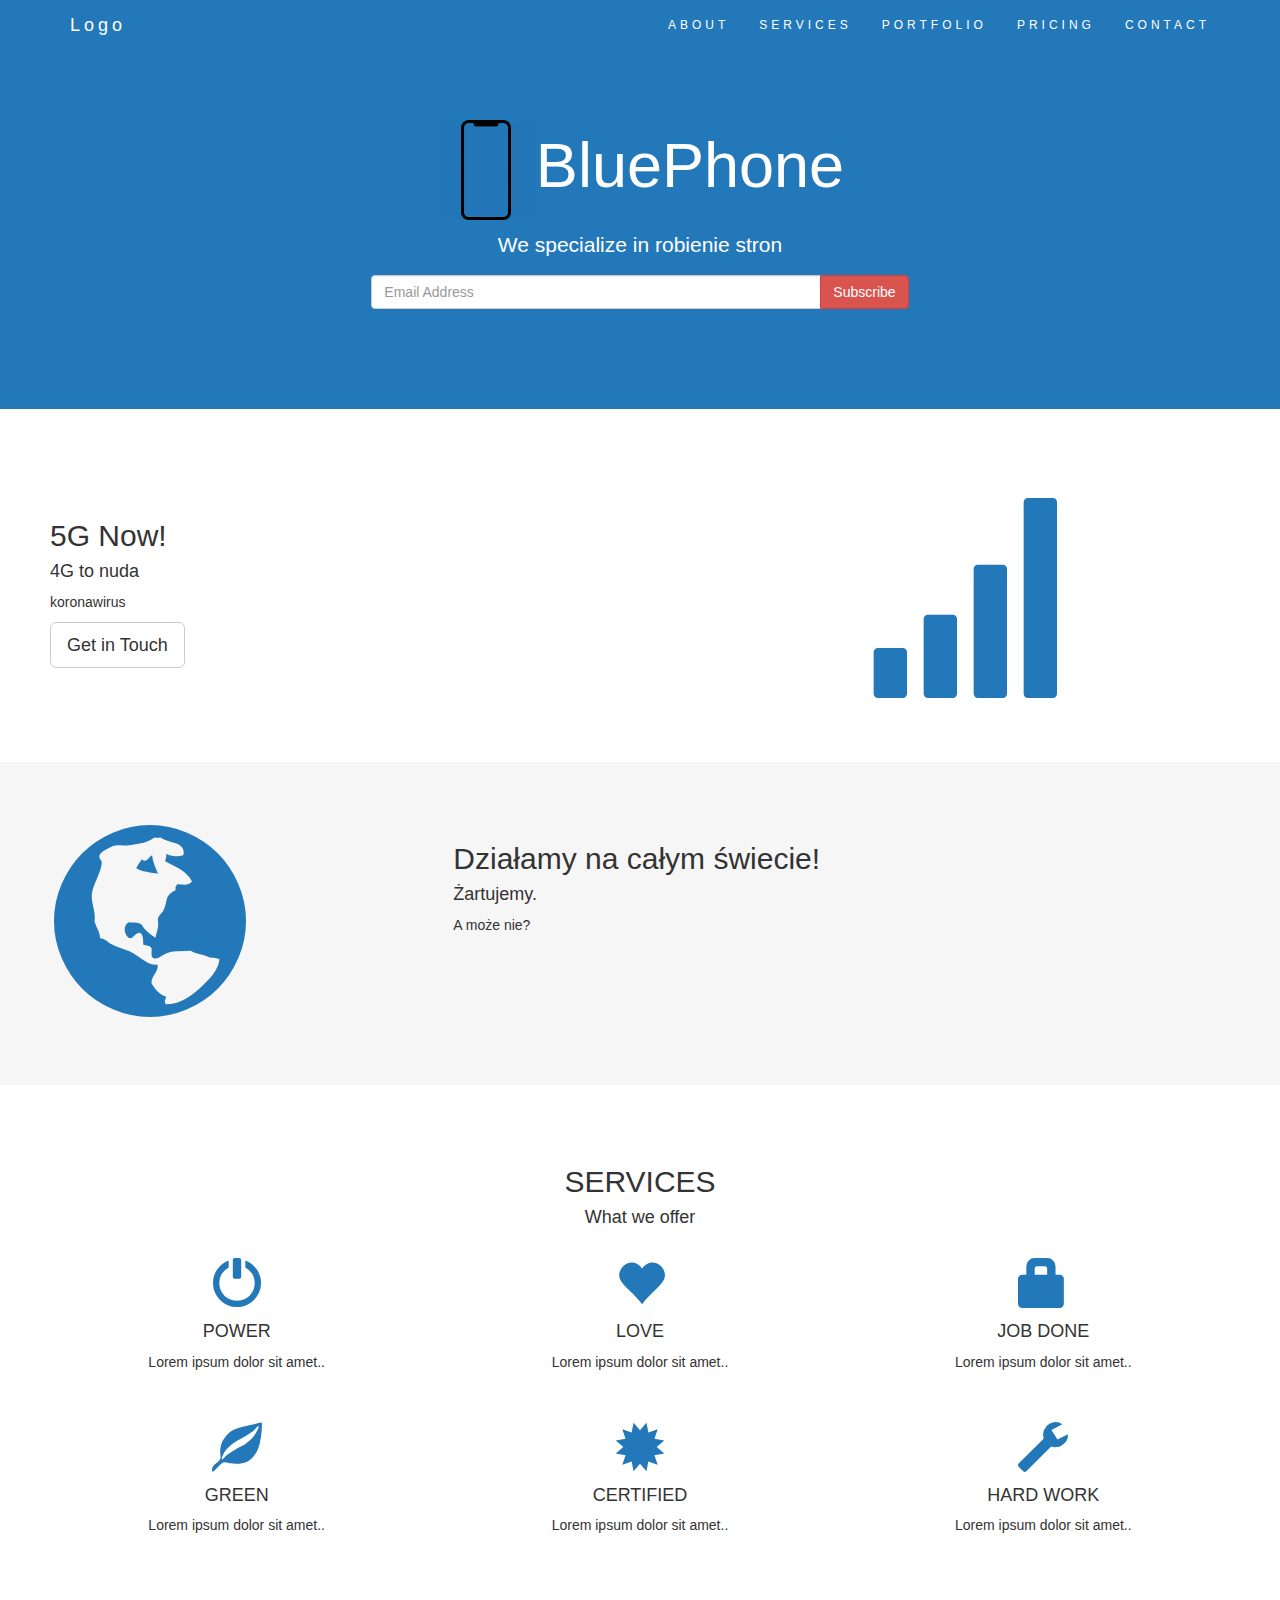
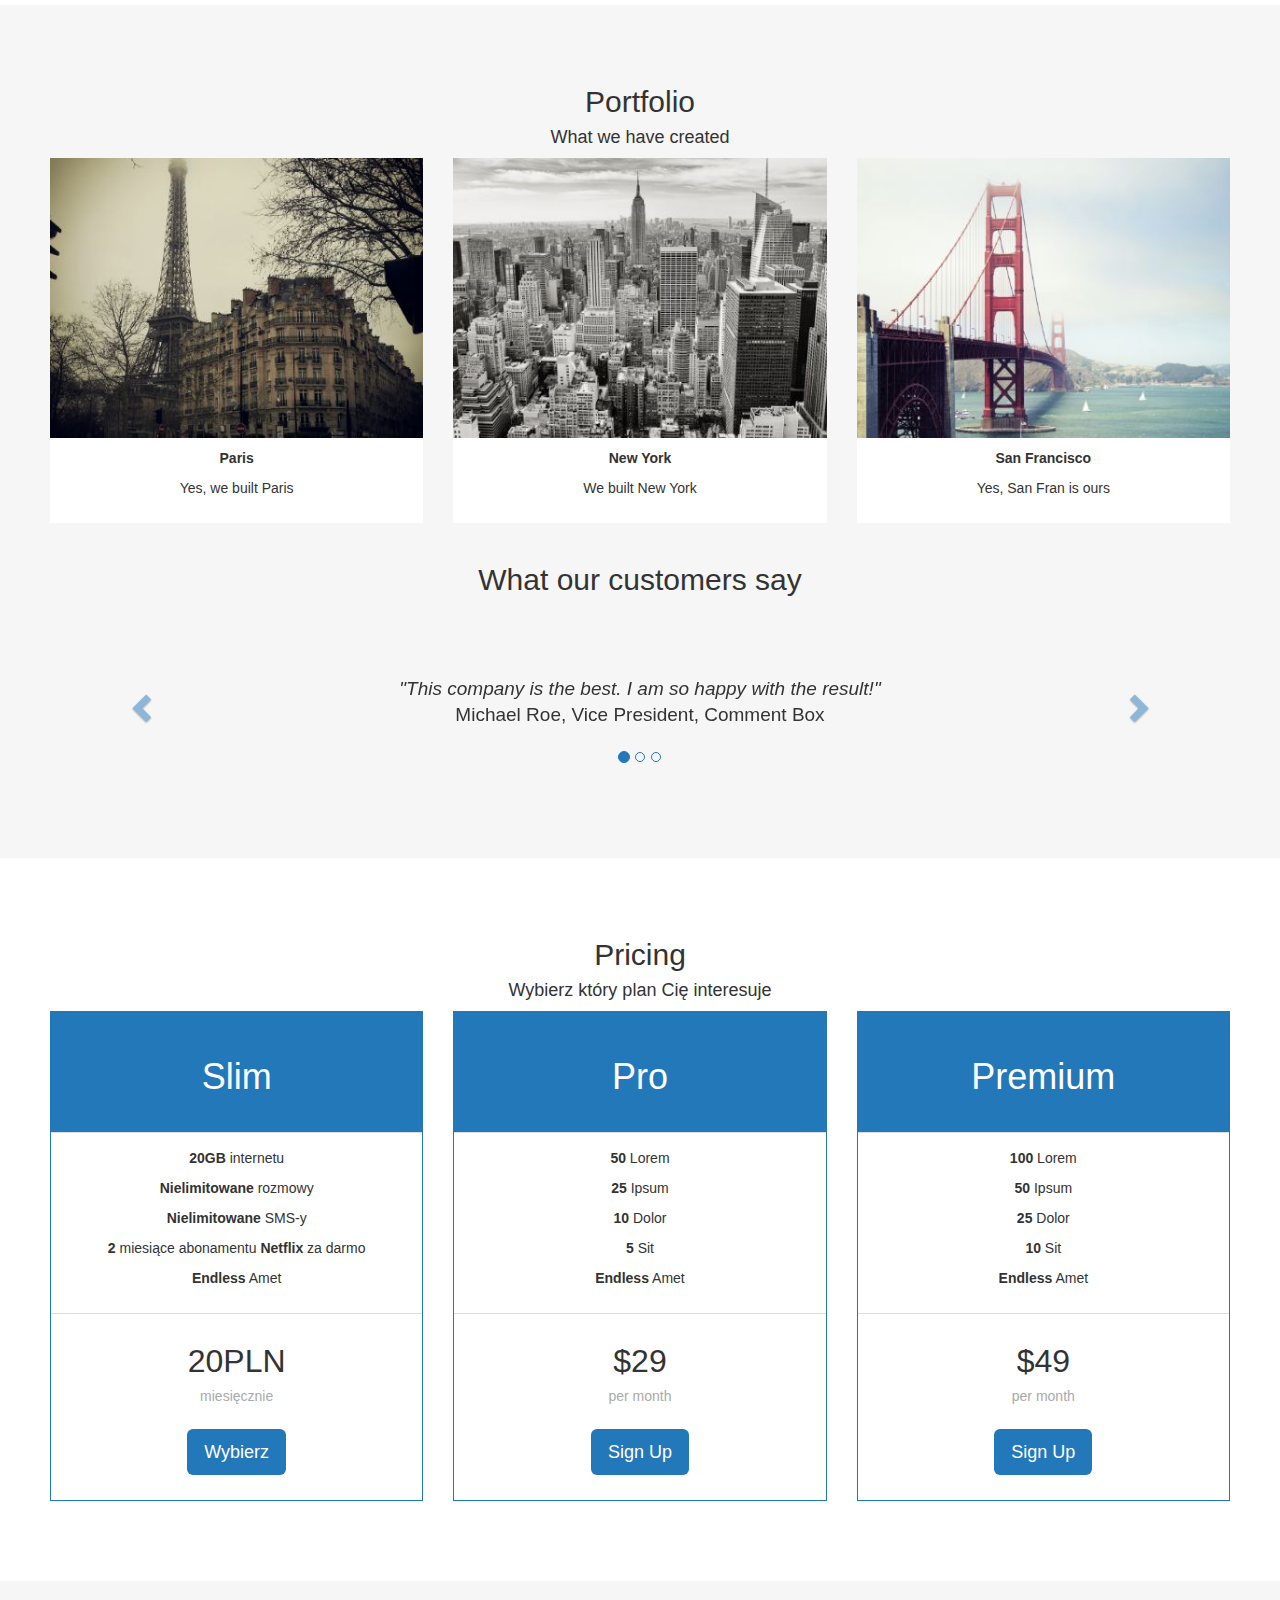
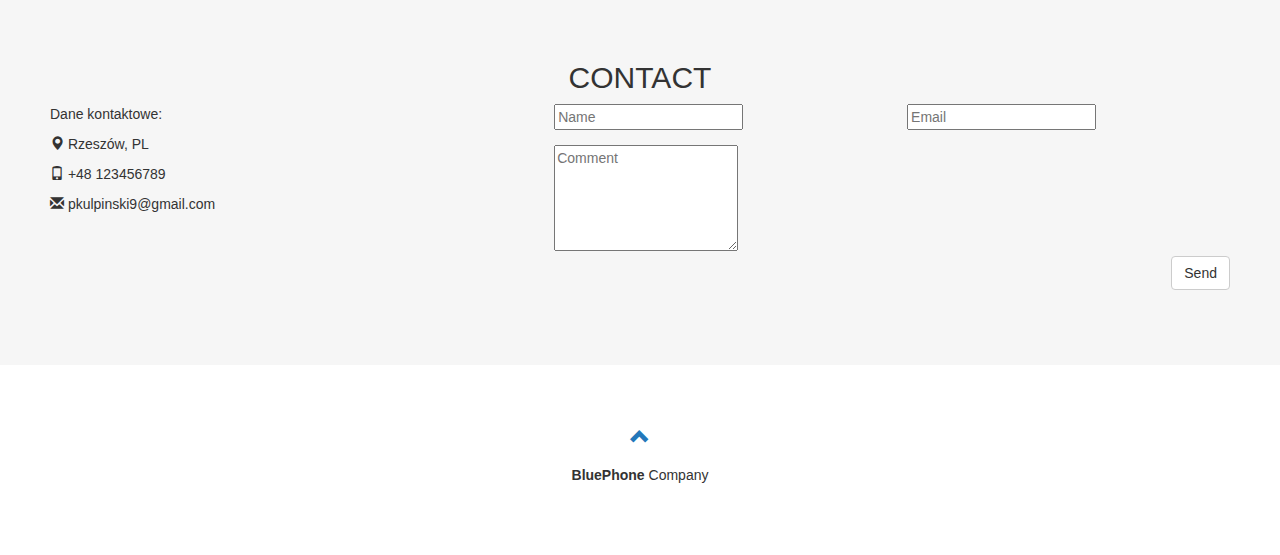
==== index.html @ 7ac51c2f "zarys strony glownej" ====
<!DOCTYPE html>
<html lang="pl">
<head>
<title>BluePhone</title>
<meta charset="utf-8">
<meta name="viewport" content="width=device-width, initial-scale=1">

<link rel="stylesheet"href="https://maxcdn.bootstrapcdn.com/bootstrap/3.3.7/css/bootstrap
.min.css">
<script src="https://ajax.googleapis.com/ajax/libs/jquery/1.12.4/jquery.min.js"></script>
<script src="https://maxcdn.bootstrapcdn.com/bootstrap/3.3.7/js/bootstrap.min.js">
</script>

</head>

<style>
.jumbotron {
background-color: #2378ba; /* kolor pomarańczowy */
color: #ffffff;
    padding: 100px 25px;
}
.container-fluid {
padding: 60px 50px;
}
    
.bg-grey {
background-color: #f6f6f6;
}
.logo {
color: #2378ba;
font-size: 200px;
}
.logo-small{
color: #2378ba;
font-size: 50px;
}
@media screen and (max-width: 768px) {
.col-sm-4 {
text-align: center;
margin: 25px 0;
}
}
.thumbnail {
padding: 0 0 15px 0;
border: none;
border-radius: 0;
}
.thumbnail img {
width: 100%;
height: 100%;
margin-bottom: 10px;
}
.carousel-control.right, .carousel-control.left {
background-image: none;
color: #2378ba;
}
.carousel-indicators li {
border-color: #2378ba;
}
.carousel-indicators li.active {
background-color: #2378ba;
}
.item h4 {
font-size: 19px;
line-height: 1.375em;
font-weight: 400;
font-style: italic;
margin: 70px 0;
}
.item span {
font-style: normal;
}
.panel {
border: 1px solid #2378ba;
border-radius:0;
transition: box-shadow 0.5s;
}
.panel:hover {
box-shadow: 5px 0px 40px rgba(0,0,0, .2);
}
.panel-footer .btn:hover {
border: 1px solid #2378ba;
background-color: #fff !important;
color: #2378ba;
}
.panel-heading {
color: #fff !important;
background-color: #2378ba !important;
padding: 25px;
border-bottom: 1px solid transparent;
border-top-left-radius: 0px;
border-top-right-radius: 0px;
border-bottom-left-radius: 0px;
border-bottom-right-radius: 0px;
}
.panel-footer {
background-color: #fff !important;
}
.panel-footer h3 {
font-size: 32px;
}
.panel-footer h4 {
color: #aaa;
font-size: 14px;
}
.panel-footer .btn {
margin: 15px 0;
background-color: #2378ba;
color: #fff;
}
.navbar {
margin-bottom: 0;
background-color: #2378ba;
z-index: 9999;
border: 0;
font-size: 12px !important;
line-height: 1.42857143 !important;
letter-spacing: 4px;
border-radius: 0;
}
.navbar li a, .navbar .navbar-brand {
color: #fff !important;
}
.navbar-nav li a:hover, .navbar-nav li.active a {
color: #2378ba !important;
background-color: #fff !important;
}
.navbar-default .navbar-toggle {
border-color: transparent;
color: #fff !important;
}
footer .glyphicon {
font-size: 20px;
margin-bottom: 20px;
color: #2378ba;
}
    
</style>

<body id="myPage" data-spy="scroll" data-target=".navbar" data-offset="60">



<nav class="navbar navbar-default navbar-fixed-top">
<div class="container">
<div class="navbar-header">

<button type="button" class="navbar-toggle" data-toggle="collapse" data-
target="#myNavbar">

<span class="icon-bar"></span>
<span class="icon-bar"></span>
<span class="icon-bar"></span>
</button>
<a class="navbar-brand" href="#">Logo</a>
</div>
<div class="collapse navbar-collapse" id="myNavbar">
<ul class="nav navbar-nav navbar-right">
<li><a href="#about">ABOUT</a></li>
<li><a href="#services">SERVICES</a></li>
<li><a href="#portfolio">PORTFOLIO</a></li>
<li><a href="#pricing">PRICING</a></li>
<li><a href="#contact">CONTACT</a></li>
</ul>
</div>
</div>
</nav>

<div class ="jumbotron text-center">
<h1><img src="iphone.png" height="100" width="100">BluePhone</h1>
<p>We specialize in robienie stron</p>
 <form class="form-inline">     
 <div class="input-group">       
 <input type="email" class="form-control" size="50" placeholder="Email Address" required>       
 <div class="input-group-btn">         
 <button type="button" class="btn btn-danger">Subscribe</button>       
 </div>     
 </div>   
 </form>
</div>

<div id="about" class="container-fluid">
<div class="row">
<div class="col-sm-8">
<h2>5G Now!</h2>
<h4>4G to nuda</h4>
<p>koronawirus</p>
<button class="btn btn-default btn-lg">Get in Touch</button>
</div>
    <div class="col-sm-4">
    <span class="glyphicon glyphicon-signal logo"></span>
    </div>
</div>
</div>

<div class="container-fluid bg-grey">
<div class="row">
    <div class="col-sm-4">
    <span class="glyphicon glyphicon-globe logo"></span>
    </div>
<div class="col-sm-8">
<h2>Działamy na całym świecie!</h2>
<h4>Żartujemy.</h4>
<p>A może nie?</p>
</div>
</div>
</div>

<div id="services" class="container-fluid text-center">
<h2>SERVICES</h2>
<h4>What we offer</h4>
<br>
<div class="row">
<div class="col-sm-4">
<span class="glyphicon glyphicon-off logo-small"></span>
<h4>POWER</h4>
<p>Lorem ipsum dolor sit amet..</p>
</div>
<div class="col-sm-4">
<span class="glyphicon glyphicon-heart logo-small"></span>
<h4>LOVE</h4>
<p>Lorem ipsum dolor sit amet..</p>
</div>
<div class="col-sm-4">
<span class="glyphicon glyphicon-lock logo-small"></span>
<h4>JOB DONE</h4>
<p>Lorem ipsum dolor sit amet..</p>
</div>
</div>
<br><br>
<div class="row">
<div class="col-sm-4">
<span class="glyphicon glyphicon-leaf logo-small"></span>
<h4>GREEN</h4>
<p>Lorem ipsum dolor sit amet..</p>
</div>
<div class="col-sm-4">
<span class="glyphicon glyphicon-certificate logo-small"></span>
<h4>CERTIFIED</h4>
<p>Lorem ipsum dolor sit amet..</p>
</div>
<div class="col-sm-4">
<span class="glyphicon glyphicon-wrench logo-small"></span>
<h4>HARD WORK</h4>
<p>Lorem ipsum dolor sit amet..</p>
</div>
</div>
</div>

<div id="portfolio" class="container-fluid text-center bg-grey">
<h2>Portfolio</h2>
<h4>What we have created</h4>
<div class="row text-center">
<div class="col-sm-4">
<div class="thumbnail">
<img src="paris.jpg" alt="Paris">
<p><strong>Paris</strong></p>
<p>Yes, we built Paris</p>
</div>
</div>
<div class="col-sm-4">
<div class="thumbnail">
<img src="newyork.jpg" alt="New York">
<p><strong>New York</strong></p>
<p>We built New York</p>
</div>
</div>
<div class="col-sm-4">
<div class="thumbnail">
<img src="sanfran.jpg" alt="San Francisco">
<p><strong>San Francisco</strong></p>
<p>Yes, San Fran is ours</p>
</div>
</div>
</div>


<h2>What our customers say</h2>
<div id="myCarousel" class="carousel slide text-center" data-ride="carousel">
<!-- Indicators -->
<ol class="carousel-indicators">
<li data-target="#myCarousel" data-slide-to="0" class="active"></li>
<li data-target="#myCarousel" data-slide-to="1"></li>
<li data-target="#myCarousel" data-slide-to="2"></li>
</ol>
<!-- Wrapper for slides -->
<div class="carousel-inner" role="listbox">
<div class="item active">

<h4>"This company is the best. I am so happy with the result!"<br><span style="font-
style:normal;">Michael Roe, Vice President, Comment Box</span></h4>

</div>
<div class="item">
<h4>"One word... WOW!!"<br><span style="font-style:normal;">John Doe, Salesman, Rep
Inc</span></h4>
</div>
<div class="item">

<h4>"Could I... BE any more happy with this company?"<br><span style="font-
style:normal;">Chandler Bing, Actor, FriendsAlot</span></h4>

</div>
</div>
<!-- Left and right controls -->
<a class="left carousel-control" href="#myCarousel" role="button" data-slide="prev">
<span class="glyphicon glyphicon-chevron-left" aria-hidden="true"></span>
<span class="sr-only">Previous</span>
</a>
<a class="right carousel-control" href="#myCarousel" role="button" data-slide="next">
<span class="glyphicon glyphicon-chevron-right" aria-hidden="true"></span>
<span class="sr-only">Next</span>
</a>
</div>
</div>

<div id ="pricing" class="container-fluid">
<div class="text-center">
<h2>Pricing</h2>
<h4>Wybierz który plan Cię interesuje</h4>
</div>
<div class="row">
<div class="col-sm-4">
<div class="panel panel-default text-center">
<div class="panel-heading">
<h1>Slim</h1>
</div>
<div class="panel-body">
<p><strong>20GB</strong> internetu</p>
<p><strong>Nielimitowane</strong> rozmowy</p>
<p><strong>Nielimitowane</strong> SMS-y</p>
<p><strong>2</strong> miesiące abonamentu <strong>Netflix</strong> za darmo</p>
<p><strong>Endless</strong> Amet</p>
</div>
<div class="panel-footer">
<h3>20PLN</h3>
<h4>miesięcznie</h4>
<button class="btn btn-lg">Wybierz</button>
</div>
</div>
</div>
<div class="col-sm-4">
<div class="panel panel-default text-center">
<div class="panel-heading">
<h1>Pro</h1>
</div>
<div class="panel-body">
<p><strong>50</strong> Lorem</p>
<p><strong>25</strong> Ipsum</p>
<p><strong>10</strong> Dolor</p>
<p><strong>5</strong> Sit</p>
<p><strong>Endless</strong> Amet</p>
</div>
<div class="panel-footer">
<h3>$29</h3>
<h4>per month</h4>
<button class="btn btn-lg">Sign Up</button>
</div>
</div>
</div>
<div class="col-sm-4">
<div class="panel panel-default text-center">
<div class="panel-heading">
<h1>Premium</h1>
</div>
<div class="panel-body">
<p><strong>100</strong> Lorem</p>
<p><strong>50</strong> Ipsum</p>
<p><strong>25</strong> Dolor</p>
<p><strong>10</strong> Sit</p>
<p><strong>Endless</strong> Amet</p>
</div>
<div class="panel-footer">
<h3>$49</h3>
<h4>per month</h4>
<button class="btn btn-lg">Sign Up</button>
</div>
</div>
</div>
</div>
</div>

<div id="contact" class="container-fluid bg-grey">
<h2 class="text-center">CONTACT</h2>
<div class="row">
<div class="col-sm-5">
<p>Dane kontaktowe:</p>
<p><span class="glyphicon glyphicon-map-marker"></span> Rzeszów, PL</p>
<p><span class="glyphicon glyphicon-phone"></span> +48 123456789</p>
<p><span class="glyphicon glyphicon-envelope"></span> pkulpinski9@gmail.com</p>
</div>
<div class="col-sm-7">
<div class="row">
<div class="col-sm-6 form-group">

<input class="form-
control" id="name" name="name" placeholder="Name" type="text"required>

</div>
<div class="col-sm-6 form-group">

<input class="form-
control" id="email" name="email" placeholder="Email" type="email"required>

</div>
</div>

<textarea class="form-
control" id="comments" name="comments" placeholder="Comment"rows="5"></textarea><br>

<div class="row">
<div class="col-sm-12 form-group">
<button class="btn btn-default pull-right" type="submit">Send</button>
</div>
</div>
</div>
</div>
</div>

<footer class="container-fluid text-center">
<a href="#myPage" title="To Top">
<span class="glyphicon glyphicon-chevron-up"></span>
</a>
    <p><strong>BluePhone</strong> Company</p>
</footer>

</body>
</html>
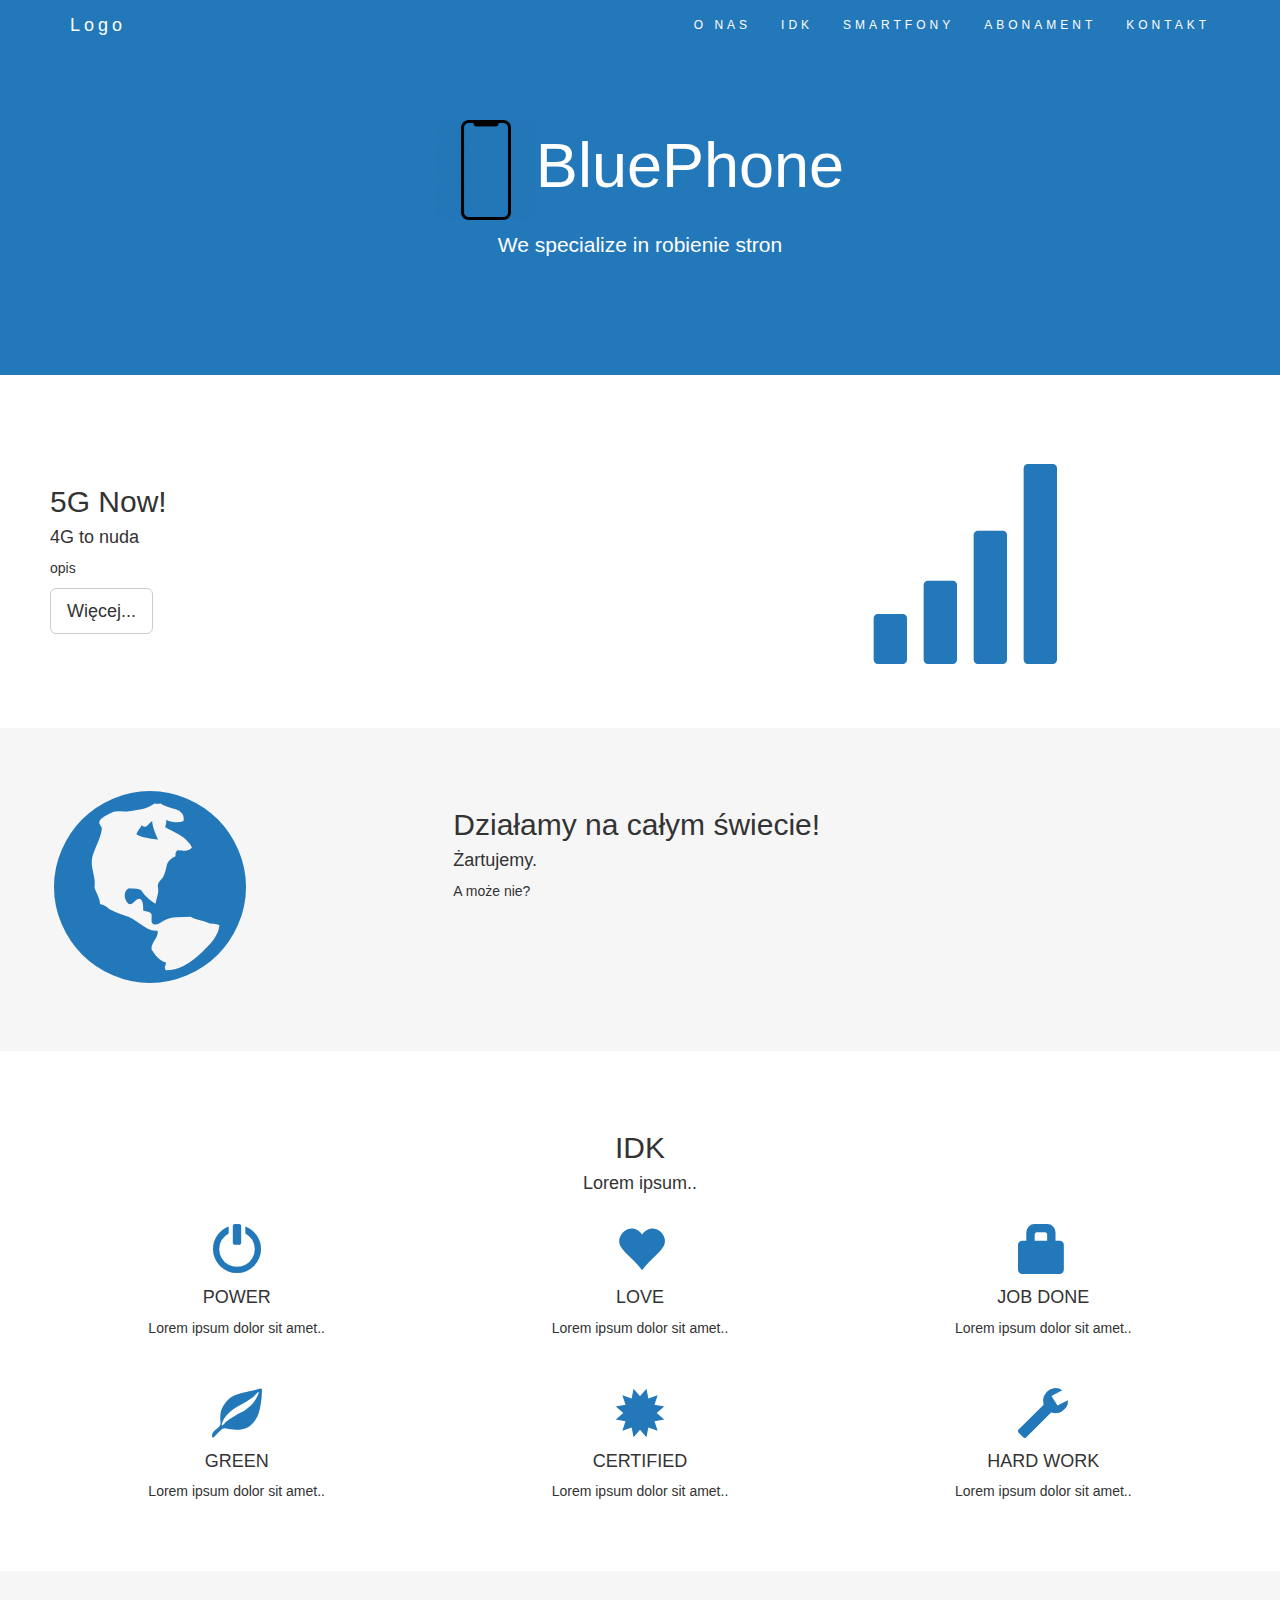
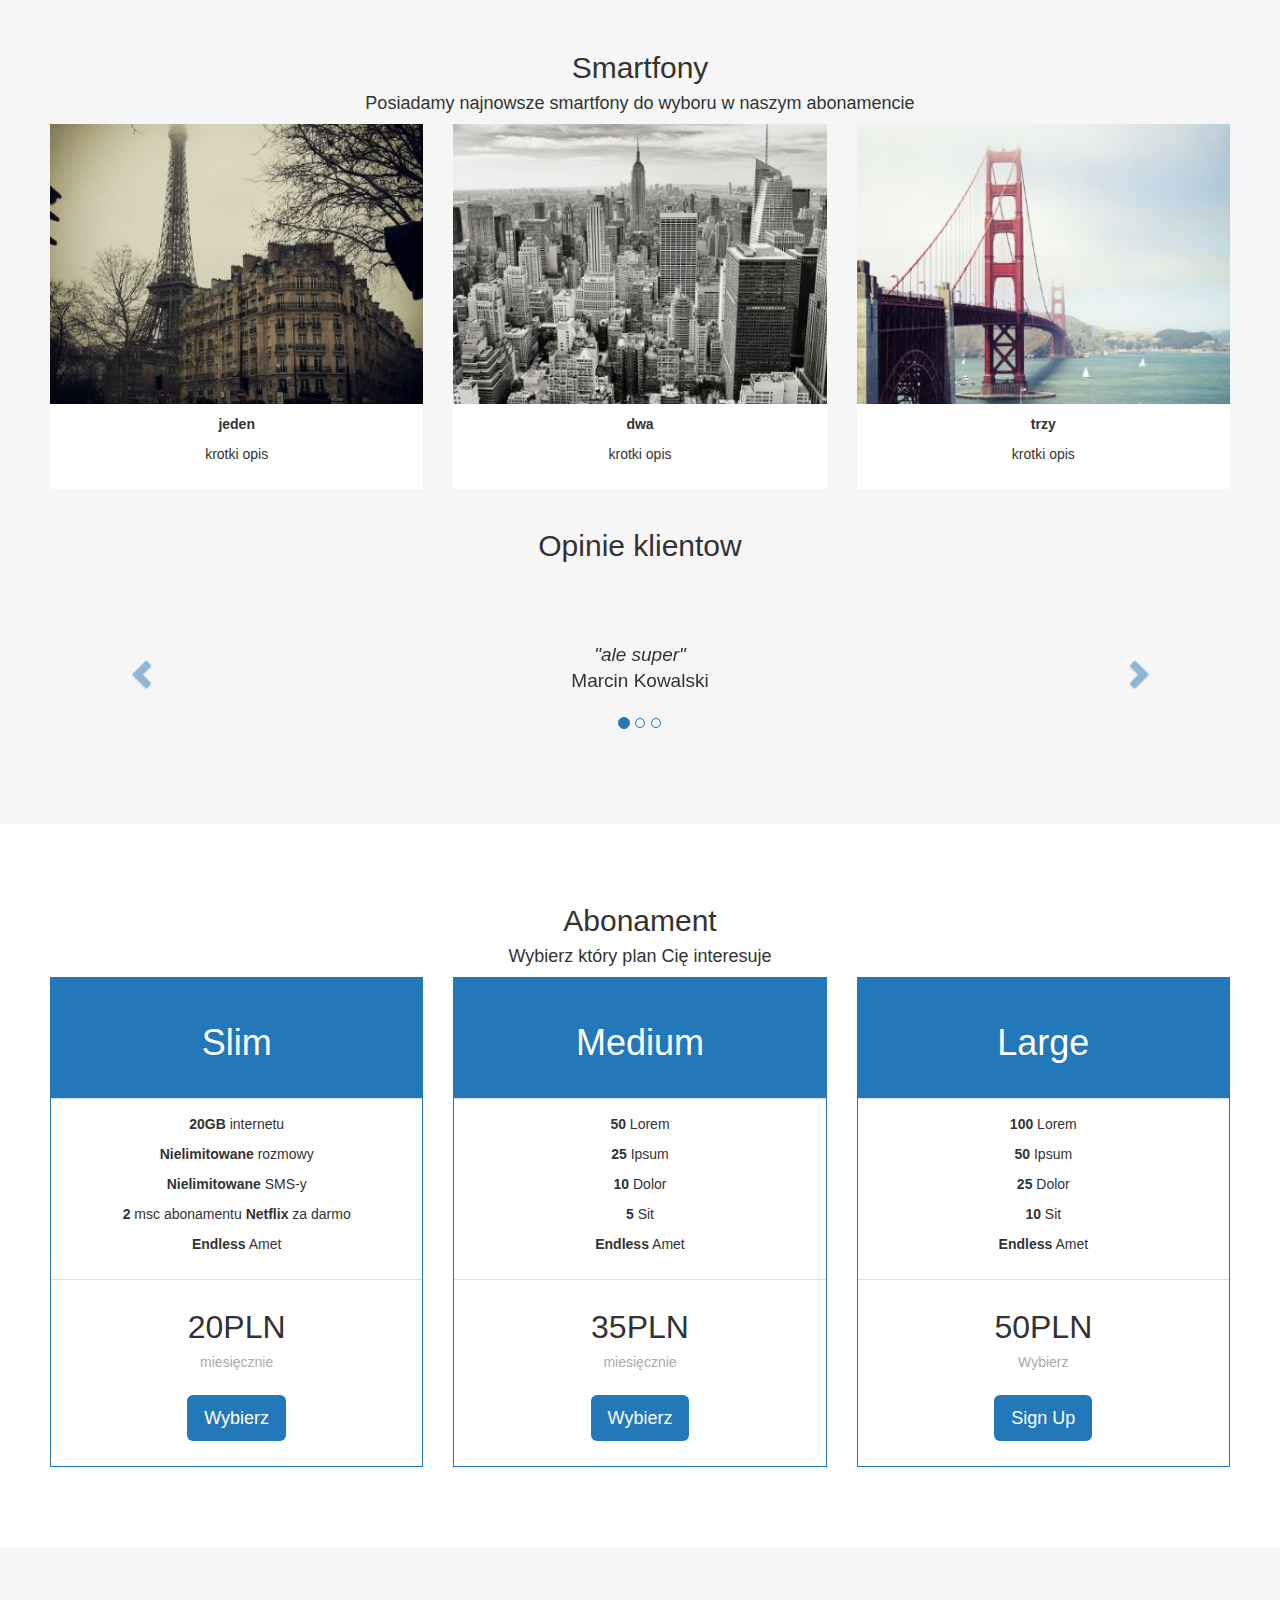
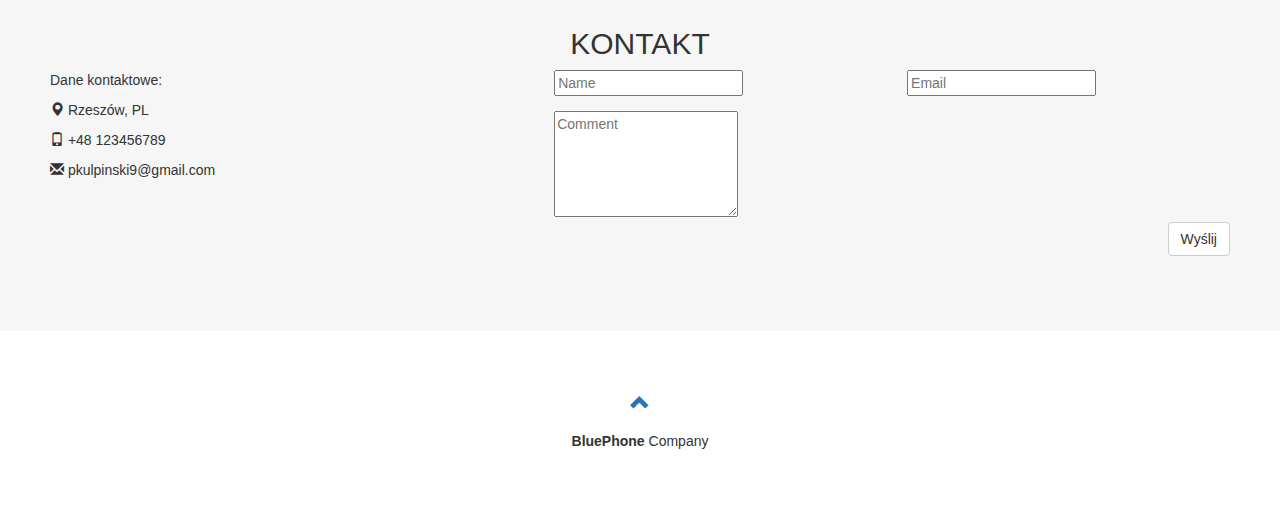
==== commit 93b9f570: "małe poprawki" ====
--- a/index.html
+++ b/index.html
@@ -10,132 +10,8 @@
 <script src="https://ajax.googleapis.com/ajax/libs/jquery/1.12.4/jquery.min.js"></script>
 <script src="https://maxcdn.bootstrapcdn.com/bootstrap/3.3.7/js/bootstrap.min.js">
 </script>
-
+<link rel="stylesheet" href="style.css" type="text/css"/>
 </head>
-
-<style>
-.jumbotron {
-background-color: #2378ba; /* kolor pomarańczowy */
-color: #ffffff;
-    padding: 100px 25px;
-}
-.container-fluid {
-padding: 60px 50px;
-}
-    
-.bg-grey {
-background-color: #f6f6f6;
-}
-.logo {
-color: #2378ba;
-font-size: 200px;
-}
-.logo-small{
-color: #2378ba;
-font-size: 50px;
-}
-@media screen and (max-width: 768px) {
-.col-sm-4 {
-text-align: center;
-margin: 25px 0;
-}
-}
-.thumbnail {
-padding: 0 0 15px 0;
-border: none;
-border-radius: 0;
-}
-.thumbnail img {
-width: 100%;
-height: 100%;
-margin-bottom: 10px;
-}
-.carousel-control.right, .carousel-control.left {
-background-image: none;
-color: #2378ba;
-}
-.carousel-indicators li {
-border-color: #2378ba;
-}
-.carousel-indicators li.active {
-background-color: #2378ba;
-}
-.item h4 {
-font-size: 19px;
-line-height: 1.375em;
-font-weight: 400;
-font-style: italic;
-margin: 70px 0;
-}
-.item span {
-font-style: normal;
-}
-.panel {
-border: 1px solid #2378ba;
-border-radius:0;
-transition: box-shadow 0.5s;
-}
-.panel:hover {
-box-shadow: 5px 0px 40px rgba(0,0,0, .2);
-}
-.panel-footer .btn:hover {
-border: 1px solid #2378ba;
-background-color: #fff !important;
-color: #2378ba;
-}
-.panel-heading {
-color: #fff !important;
-background-color: #2378ba !important;
-padding: 25px;
-border-bottom: 1px solid transparent;
-border-top-left-radius: 0px;
-border-top-right-radius: 0px;
-border-bottom-left-radius: 0px;
-border-bottom-right-radius: 0px;
-}
-.panel-footer {
-background-color: #fff !important;
-}
-.panel-footer h3 {
-font-size: 32px;
-}
-.panel-footer h4 {
-color: #aaa;
-font-size: 14px;
-}
-.panel-footer .btn {
-margin: 15px 0;
-background-color: #2378ba;
-color: #fff;
-}
-.navbar {
-margin-bottom: 0;
-background-color: #2378ba;
-z-index: 9999;
-border: 0;
-font-size: 12px !important;
-line-height: 1.42857143 !important;
-letter-spacing: 4px;
-border-radius: 0;
-}
-.navbar li a, .navbar .navbar-brand {
-color: #fff !important;
-}
-.navbar-nav li a:hover, .navbar-nav li.active a {
-color: #2378ba !important;
-background-color: #fff !important;
-}
-.navbar-default .navbar-toggle {
-border-color: transparent;
-color: #fff !important;
-}
-footer .glyphicon {
-font-size: 20px;
-margin-bottom: 20px;
-color: #2378ba;
-}
-    
-</style>
 
 <body id="myPage" data-spy="scroll" data-target=".navbar" data-offset="60">
 
@@ -156,11 +32,11 @@
 </div>
 <div class="collapse navbar-collapse" id="myNavbar">
 <ul class="nav navbar-nav navbar-right">
-<li><a href="#about">ABOUT</a></li>
-<li><a href="#services">SERVICES</a></li>
-<li><a href="#portfolio">PORTFOLIO</a></li>
-<li><a href="#pricing">PRICING</a></li>
-<li><a href="#contact">CONTACT</a></li>
+<li><a href="#about">O NAS</a></li>
+<li><a href="#services">IDK</a></li>
+<li><a href="#portfolio">SMARTFONY</a></li>
+<li><a href="#pricing">ABONAMENT</a></li>
+<li><a href="#contact">KONTAKT</a></li>
 </ul>
 </div>
 </div>
@@ -169,11 +45,7 @@
 <div class ="jumbotron text-center">
 <h1><img src="iphone.png" height="100" width="100">BluePhone</h1>
 <p>We specialize in robienie stron</p>
- <form class="form-inline">     
- <div class="input-group">       
- <input type="email" class="form-control" size="50" placeholder="Email Address" required>       
- <div class="input-group-btn">         
- <button type="button" class="btn btn-danger">Subscribe</button>       
+    
  </div>     
  </div>   
  </form>
@@ -184,8 +56,8 @@
 <div class="col-sm-8">
 <h2>5G Now!</h2>
 <h4>4G to nuda</h4>
-<p>koronawirus</p>
-<button class="btn btn-default btn-lg">Get in Touch</button>
+<p>opis</p>
+<button class="btn btn-default btn-lg">Więcej...</button>
 </div>
     <div class="col-sm-4">
     <span class="glyphicon glyphicon-signal logo"></span>
@@ -207,8 +79,8 @@
 </div>
 
 <div id="services" class="container-fluid text-center">
-<h2>SERVICES</h2>
-<h4>What we offer</h4>
+<h2>IDK</h2>
+<h4>Lorem ipsum..</h4>
 <br>
 <div class="row">
 <div class="col-sm-4">
@@ -248,34 +120,34 @@
 </div>
 
 <div id="portfolio" class="container-fluid text-center bg-grey">
-<h2>Portfolio</h2>
-<h4>What we have created</h4>
+<h2>Smartfony</h2>
+<h4>Posiadamy najnowsze smartfony do wyboru w naszym abonamencie</h4>
 <div class="row text-center">
 <div class="col-sm-4">
 <div class="thumbnail">
 <img src="paris.jpg" alt="Paris">
-<p><strong>Paris</strong></p>
-<p>Yes, we built Paris</p>
+<p><strong>jeden</strong></p>
+<p>krotki opis</p>
 </div>
 </div>
 <div class="col-sm-4">
 <div class="thumbnail">
 <img src="newyork.jpg" alt="New York">
-<p><strong>New York</strong></p>
-<p>We built New York</p>
+<p><strong>dwa</strong></p>
+<p>krotki opis</p>
 </div>
 </div>
 <div class="col-sm-4">
 <div class="thumbnail">
 <img src="sanfran.jpg" alt="San Francisco">
-<p><strong>San Francisco</strong></p>
-<p>Yes, San Fran is ours</p>
-</div>
-</div>
-</div>
-
-
-<h2>What our customers say</h2>
+<p><strong>trzy</strong></p>
+<p>krotki opis</p>
+</div>
+</div>
+</div>
+
+
+<h2>Opinie klientow</h2>
 <div id="myCarousel" class="carousel slide text-center" data-ride="carousel">
 <!-- Indicators -->
 <ol class="carousel-indicators">
@@ -287,18 +159,18 @@
 <div class="carousel-inner" role="listbox">
 <div class="item active">
 
-<h4>"This company is the best. I am so happy with the result!"<br><span style="font-
-style:normal;">Michael Roe, Vice President, Comment Box</span></h4>
+<h4>"ale super"<br><span style="font-
+style:normal;">Marcin Kowalski</span></h4>
 
 </div>
 <div class="item">
-<h4>"One word... WOW!!"<br><span style="font-style:normal;">John Doe, Salesman, Rep
-Inc</span></h4>
+<h4>"czad max"<br><span style="font-style:normal;">Wojtek Nowak
+</span></h4>
 </div>
 <div class="item">
 
-<h4>"Could I... BE any more happy with this company?"<br><span style="font-
-style:normal;">Chandler Bing, Actor, FriendsAlot</span></h4>
+<h4>"sztosiwo"<br><span style="font-
+style:normal;">Krzysztof Kowalski</span></h4>
 
 </div>
 </div>
@@ -316,7 +188,7 @@
 
 <div id ="pricing" class="container-fluid">
 <div class="text-center">
-<h2>Pricing</h2>
+<h2>Abonament</h2>
 <h4>Wybierz który plan Cię interesuje</h4>
 </div>
 <div class="row">
@@ -329,7 +201,7 @@
 <p><strong>20GB</strong> internetu</p>
 <p><strong>Nielimitowane</strong> rozmowy</p>
 <p><strong>Nielimitowane</strong> SMS-y</p>
-<p><strong>2</strong> miesiące abonamentu <strong>Netflix</strong> za darmo</p>
+<p><strong>2</strong> msc abonamentu <strong>Netflix</strong> za darmo</p>
 <p><strong>Endless</strong> Amet</p>
 </div>
 <div class="panel-footer">
@@ -342,7 +214,7 @@
 <div class="col-sm-4">
 <div class="panel panel-default text-center">
 <div class="panel-heading">
-<h1>Pro</h1>
+<h1>Medium</h1>
 </div>
 <div class="panel-body">
 <p><strong>50</strong> Lorem</p>
@@ -352,16 +224,16 @@
 <p><strong>Endless</strong> Amet</p>
 </div>
 <div class="panel-footer">
-<h3>$29</h3>
-<h4>per month</h4>
-<button class="btn btn-lg">Sign Up</button>
+<h3>35PLN</h3>
+<h4>miesięcznie</h4>
+<button class="btn btn-lg">Wybierz</button>
 </div>
 </div>
 </div>
 <div class="col-sm-4">
 <div class="panel panel-default text-center">
 <div class="panel-heading">
-<h1>Premium</h1>
+<h1>Large</h1>
 </div>
 <div class="panel-body">
 <p><strong>100</strong> Lorem</p>
@@ -371,8 +243,8 @@
 <p><strong>Endless</strong> Amet</p>
 </div>
 <div class="panel-footer">
-<h3>$49</h3>
-<h4>per month</h4>
+<h3>50PLN</h3>
+<h4>Wybierz</h4>
 <button class="btn btn-lg">Sign Up</button>
 </div>
 </div>
@@ -381,7 +253,7 @@
 </div>
 
 <div id="contact" class="container-fluid bg-grey">
-<h2 class="text-center">CONTACT</h2>
+<h2 class="text-center">KONTAKT</h2>
 <div class="row">
 <div class="col-sm-5">
 <p>Dane kontaktowe:</p>
@@ -410,7 +282,7 @@
 
 <div class="row">
 <div class="col-sm-12 form-group">
-<button class="btn btn-default pull-right" type="submit">Send</button>
+<button class="btn btn-default pull-right" type="submit">Wyślij</button>
 </div>
 </div>
 </div>
--- a/style.css
+++ b/style.css
@@ -0,0 +1,120 @@
+.jumbotron {
+background-color: #2378ba; /* kolor pomarańczowy */
+color: #ffffff;
+    padding: 100px 25px;
+}
+.container-fluid {
+padding: 60px 50px;
+}
+    
+.bg-grey {
+background-color: #f6f6f6;
+}
+.logo {
+color: #2378ba;
+font-size: 200px;
+}
+.logo-small{
+color: #2378ba;
+font-size: 50px;
+}
+@media screen and (max-width: 768px) {
+.col-sm-4 {
+text-align: center;
+margin: 25px 0;
+}
+}
+.thumbnail {
+padding: 0 0 15px 0;
+border: none;
+border-radius: 0;
+}
+.thumbnail img {
+width: 100%;
+height: 100%;
+margin-bottom: 10px;
+}
+.carousel-control.right, .carousel-control.left {
+background-image: none;
+color: #2378ba;
+}
+.carousel-indicators li {
+border-color: #2378ba;
+}
+.carousel-indicators li.active {
+background-color: #2378ba;
+}
+.item h4 {
+font-size: 19px;
+line-height: 1.375em;
+font-weight: 400;
+font-style: italic;
+margin: 70px 0;
+}
+.item span {
+font-style: normal;
+}
+.panel {
+border: 1px solid #2378ba;
+border-radius:0;
+transition: box-shadow 0.5s;
+}
+.panel:hover {
+box-shadow: 5px 0px 40px rgba(0,0,0, .2);
+}
+.panel-footer .btn:hover {
+border: 1px solid #2378ba;
+background-color: #fff !important;
+color: #2378ba;
+}
+.panel-heading {
+color: #fff !important;
+background-color: #2378ba !important;
+padding: 25px;
+border-bottom: 1px solid transparent;
+border-top-left-radius: 0px;
+border-top-right-radius: 0px;
+border-bottom-left-radius: 0px;
+border-bottom-right-radius: 0px;
+}
+.panel-footer {
+background-color: #fff !important;
+}
+.panel-footer h3 {
+font-size: 32px;
+}
+.panel-footer h4 {
+color: #aaa;
+font-size: 14px;
+}
+.panel-footer .btn {
+margin: 15px 0;
+background-color: #2378ba;
+color: #fff;
+}
+.navbar {
+margin-bottom: 0;
+background-color: #2378ba;
+z-index: 9999;
+border: 0;
+font-size: 12px !important;
+line-height: 1.42857143 !important;
+letter-spacing: 4px;
+border-radius: 0;
+}
+.navbar li a, .navbar .navbar-brand {
+color: #fff !important;
+}
+.navbar-nav li a:hover, .navbar-nav li.active a {
+color: #2378ba !important;
+background-color: #fff !important;
+}
+.navbar-default .navbar-toggle {
+border-color: transparent;
+color: #fff !important;
+}
+footer .glyphicon {
+font-size: 20px;
+margin-bottom: 20px;
+color: #2378ba;
+}
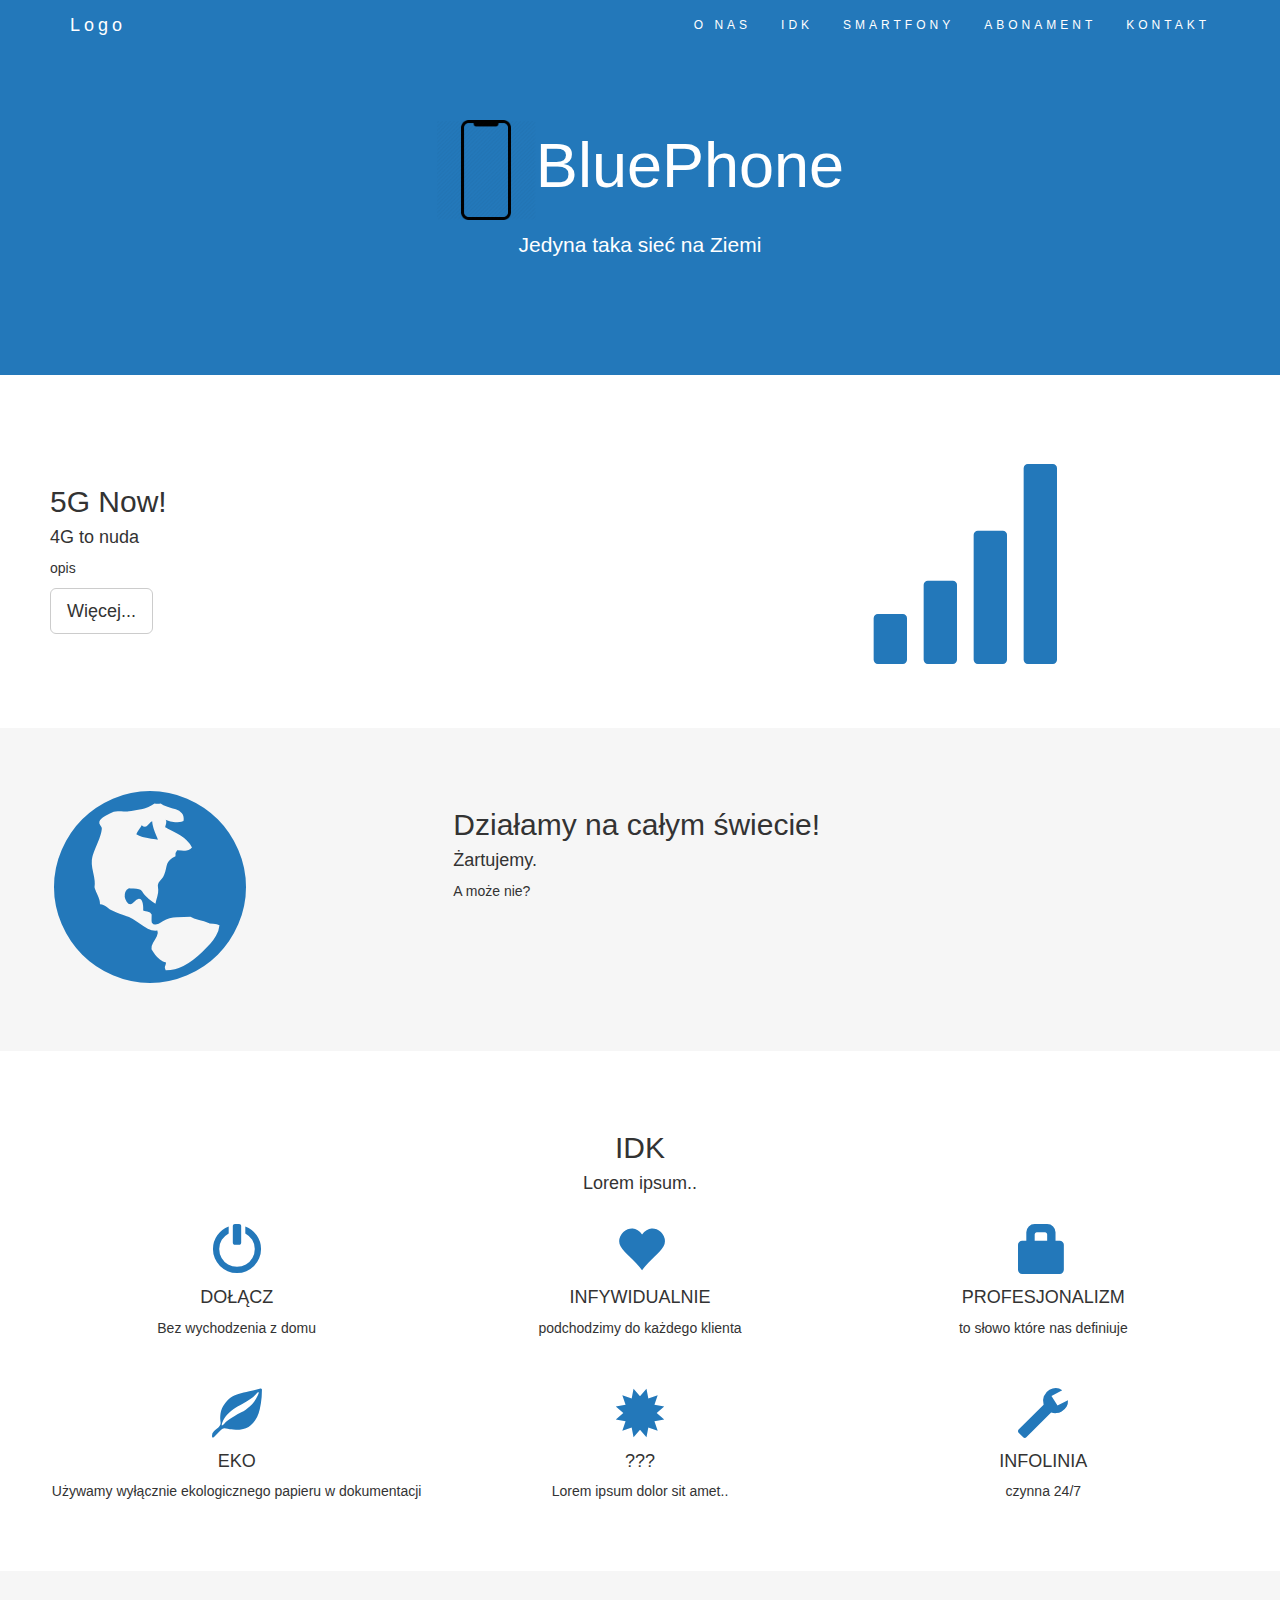
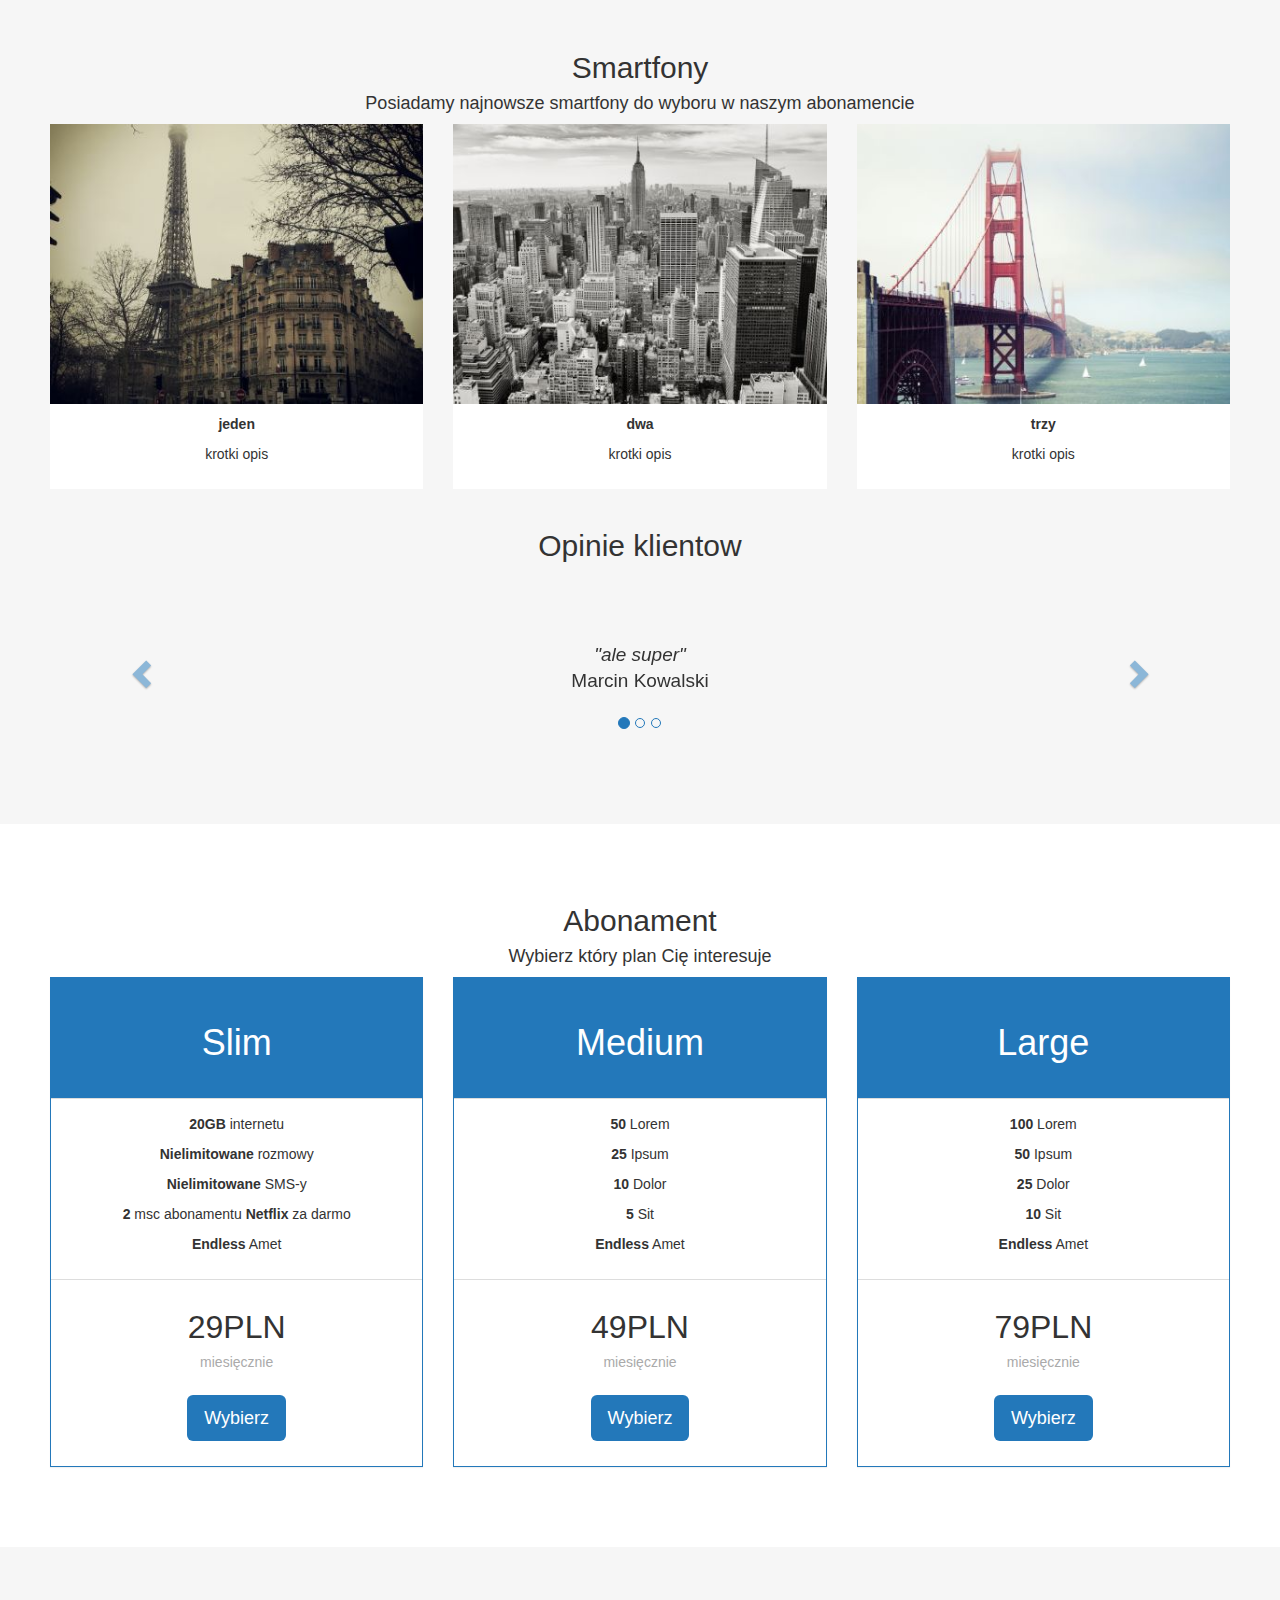
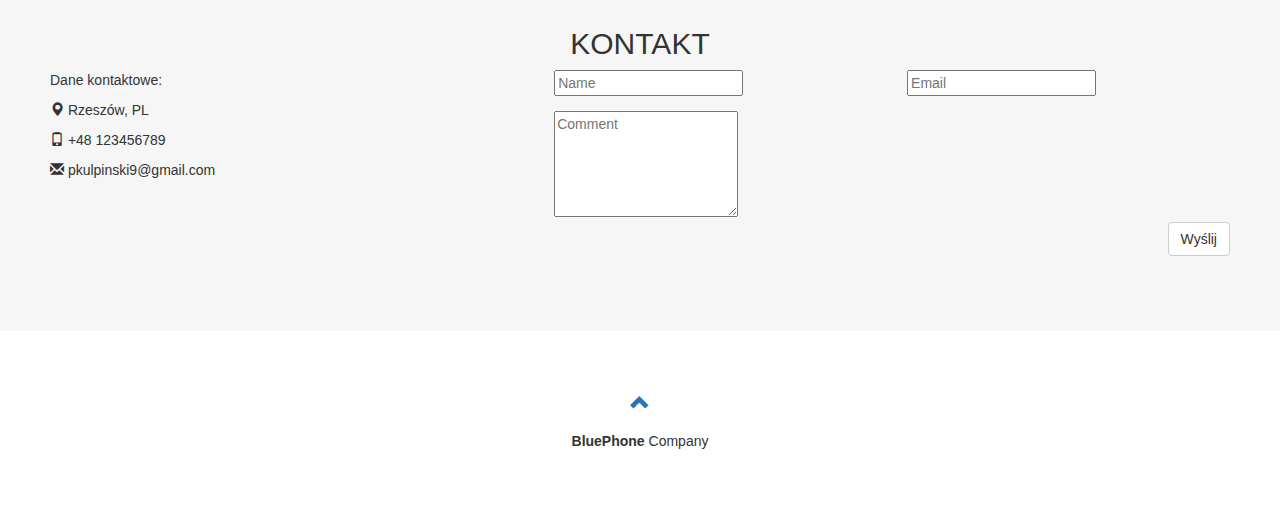
==== commit 309f2a06: "poprawki" ====
--- a/index.html
+++ b/index.html
@@ -44,7 +44,7 @@
 
 <div class ="jumbotron text-center">
 <h1><img src="iphone.png" height="100" width="100">BluePhone</h1>
-<p>We specialize in robienie stron</p>
+<p>Jedyna taka sieć na Ziemi</p>
     
  </div>     
  </div>   
@@ -85,36 +85,36 @@
 <div class="row">
 <div class="col-sm-4">
 <span class="glyphicon glyphicon-off logo-small"></span>
-<h4>POWER</h4>
+<h4>DOŁĄCZ</h4>
+<p>Bez wychodzenia z domu</p>
+</div>
+<div class="col-sm-4">
+<span class="glyphicon glyphicon-heart logo-small"></span>
+<h4>INFYWIDUALNIE</h4>
+<p>podchodzimy do każdego klienta</p>
+</div>
+<div class="col-sm-4">
+<span class="glyphicon glyphicon-lock logo-small"></span>
+<h4>PROFESJONALIZM</h4>
+<p>to słowo które nas definiuje</p>
+</div>
+</div>
+<br><br>
+<div class="row">
+<div class="col-sm-4">
+<span class="glyphicon glyphicon-leaf logo-small"></span>
+<h4>EKO</h4>
+<p>Używamy wyłącznie ekologicznego papieru w dokumentacji</p>
+</div>
+<div class="col-sm-4">
+<span class="glyphicon glyphicon-certificate logo-small"></span>
+<h4>???</h4>
 <p>Lorem ipsum dolor sit amet..</p>
 </div>
 <div class="col-sm-4">
-<span class="glyphicon glyphicon-heart logo-small"></span>
-<h4>LOVE</h4>
-<p>Lorem ipsum dolor sit amet..</p>
-</div>
-<div class="col-sm-4">
-<span class="glyphicon glyphicon-lock logo-small"></span>
-<h4>JOB DONE</h4>
-<p>Lorem ipsum dolor sit amet..</p>
-</div>
-</div>
-<br><br>
-<div class="row">
-<div class="col-sm-4">
-<span class="glyphicon glyphicon-leaf logo-small"></span>
-<h4>GREEN</h4>
-<p>Lorem ipsum dolor sit amet..</p>
-</div>
-<div class="col-sm-4">
-<span class="glyphicon glyphicon-certificate logo-small"></span>
-<h4>CERTIFIED</h4>
-<p>Lorem ipsum dolor sit amet..</p>
-</div>
-<div class="col-sm-4">
 <span class="glyphicon glyphicon-wrench logo-small"></span>
-<h4>HARD WORK</h4>
-<p>Lorem ipsum dolor sit amet..</p>
+<h4>INFOLINIA</h4>
+<p>czynna 24/7</p>
 </div>
 </div>
 </div>
@@ -205,7 +205,7 @@
 <p><strong>Endless</strong> Amet</p>
 </div>
 <div class="panel-footer">
-<h3>20PLN</h3>
+<h3>29PLN</h3>
 <h4>miesięcznie</h4>
 <button class="btn btn-lg">Wybierz</button>
 </div>
@@ -224,7 +224,7 @@
 <p><strong>Endless</strong> Amet</p>
 </div>
 <div class="panel-footer">
-<h3>35PLN</h3>
+<h3>49PLN</h3>
 <h4>miesięcznie</h4>
 <button class="btn btn-lg">Wybierz</button>
 </div>
@@ -243,9 +243,9 @@
 <p><strong>Endless</strong> Amet</p>
 </div>
 <div class="panel-footer">
-<h3>50PLN</h3>
-<h4>Wybierz</h4>
-<button class="btn btn-lg">Sign Up</button>
+<h3>79PLN</h3>
+<h4>miesięcznie</h4>
+<button class="btn btn-lg">Wybierz</button>
 </div>
 </div>
 </div>
